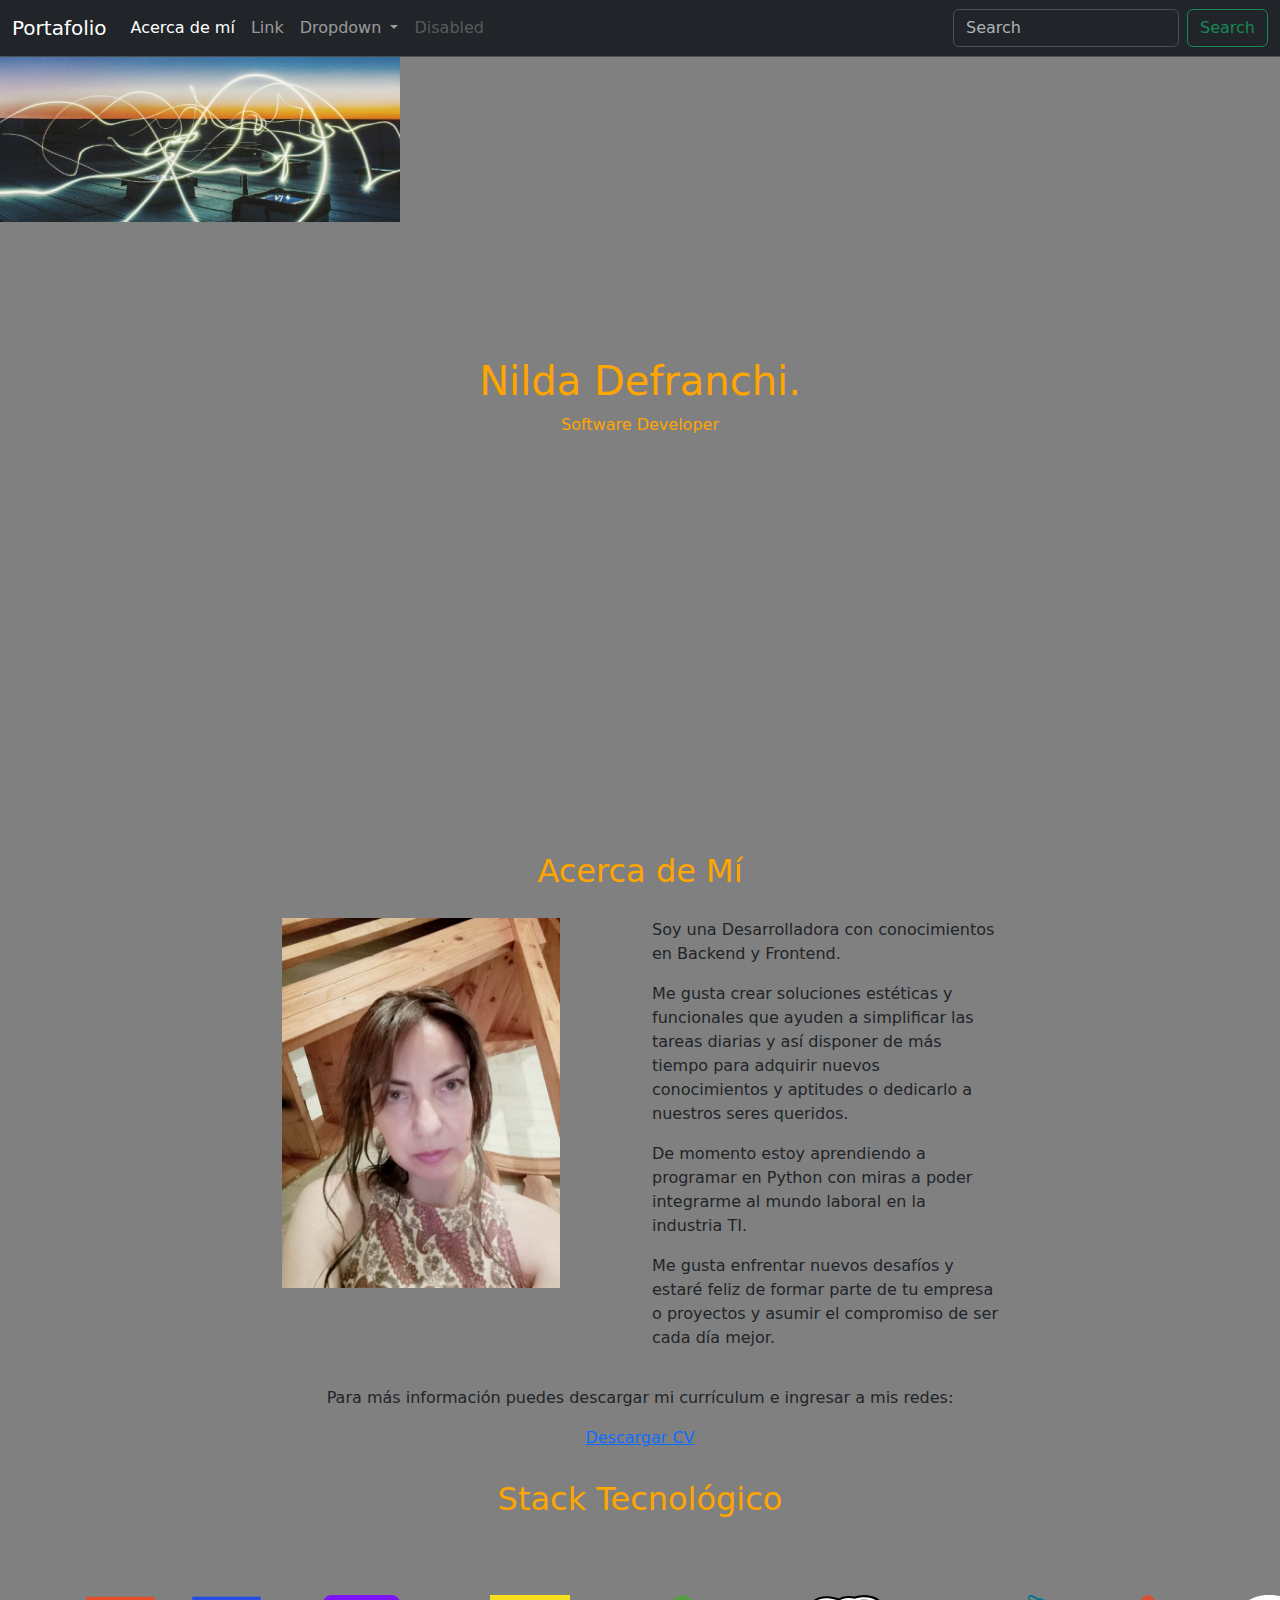
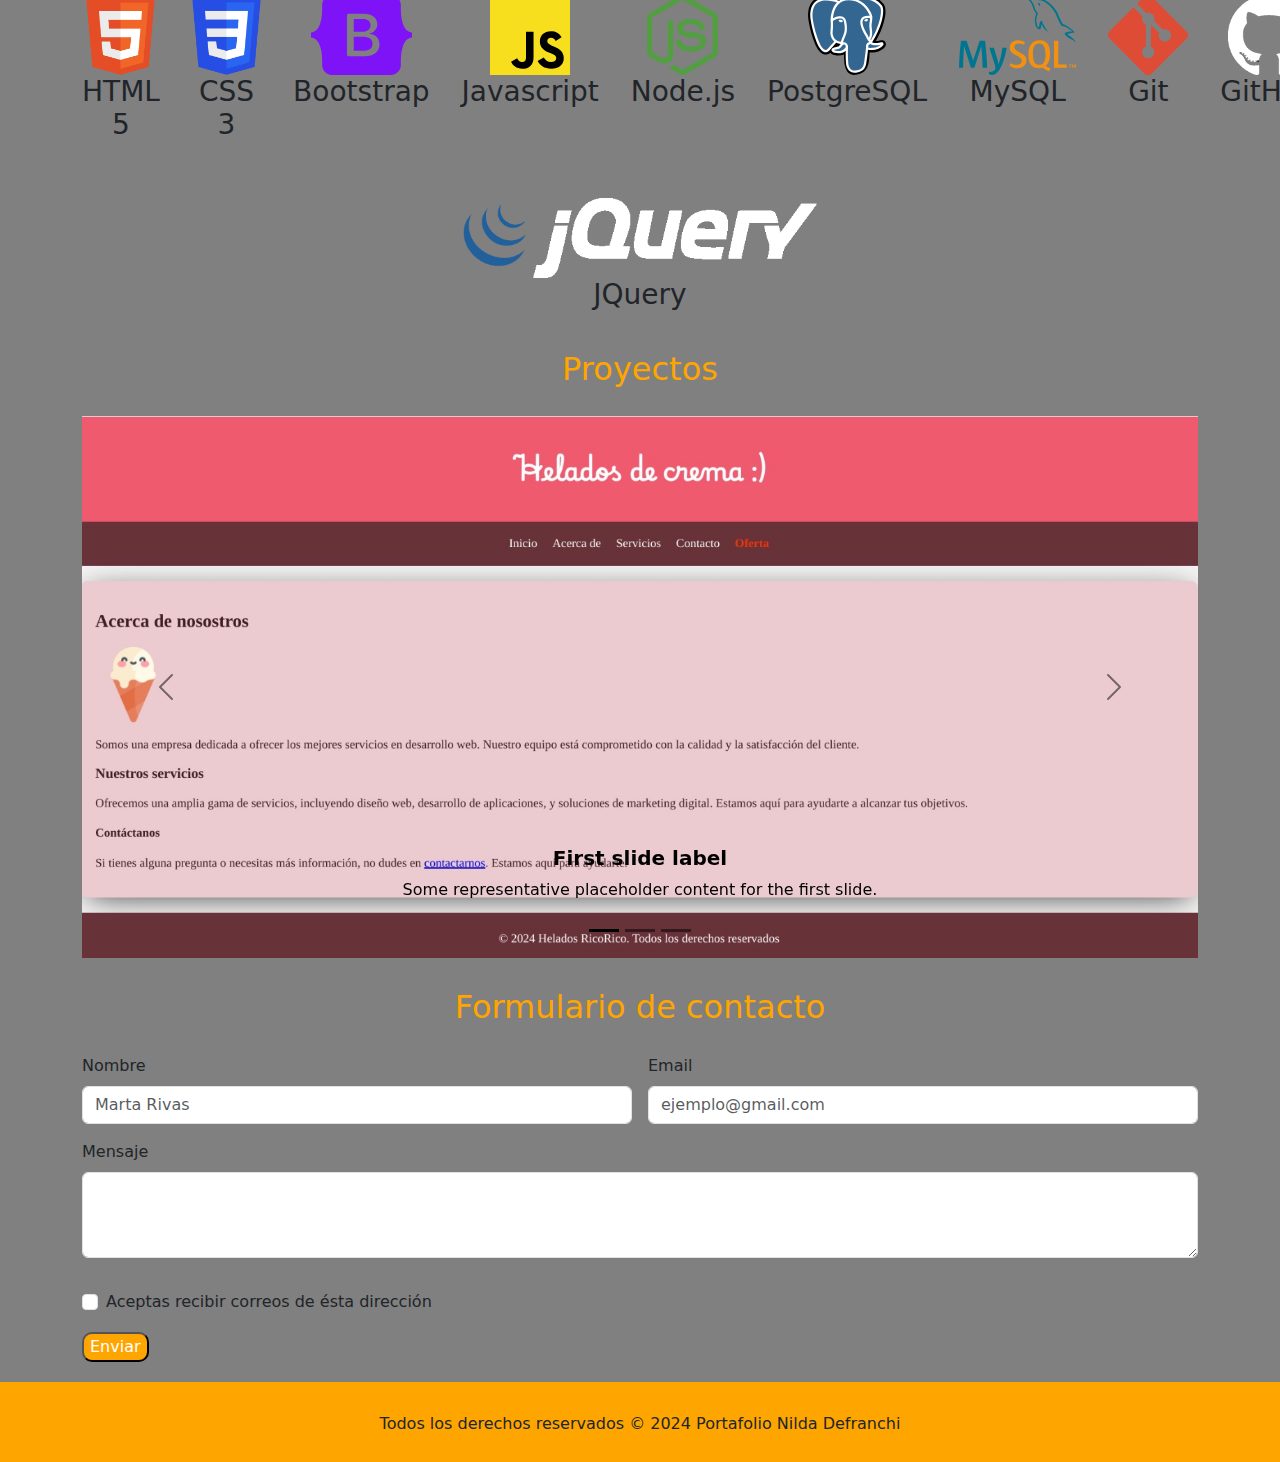
==== index.html @ 5017a4e5 "primer commit" ====
<!DOCTYPE html>
<html lang="en">
<head>
    <meta charset="UTF-8">
    <meta http-equiv="X-UA-Compatible" content="IE=edge">
    <meta name="viewport" content="width=device-width, initial-scale=1.0">
    <title>Portafolio-bootstrap</title>

    <!-- link cdn bootstrap css -->
    <link href="https://cdn.jsdelivr.net/npm/bootstrap@5.3.3/dist/css/bootstrap.min.css" rel="stylesheet" integrity="sha384-QWTKZyjpPEjISv5WaRU9OFeRpok6YctnYmDr5pNlyT2bRjXh0JMhjY6hW+ALEwIH" crossorigin="anonymous">
    
    <!-- link css -->
    <link rel="stylesheet" href="./assets/gris.css">
</head>
<body>
    <!-- navegacion -->
    <nav class="navbar navbar-expand-lg bg-dark border-bottom border-body" data-bs-theme="dark">
        <div class="container-fluid">
            <a class="navbar-brand" href="#">Portafolio</a>
            <button class="navbar-toggler" type="button" data-bs-toggle="collapse" data-bs-target="#navbarSupportedContent" aria-controls="navbarSupportedContent" aria-expanded="false" aria-label="Toggle navigation">
                <span class="navbar-toggler-icon"></span>
            </button>
            <div class="collapse navbar-collapse" id="navbarSupportedContent">
                <ul class="navbar-nav me-auto mb-2 mb-lg-0">
                    <li class="nav-item">
                        <a class="nav-link active" aria-current="page" href="#">Acerca de mí</a>
                    </li>
                    <li class="nav-item">
                        <a class="nav-link" href="#">Link</a>
                    </li>
                    <li class="nav-item dropdown">
                        <a class="nav-link dropdown-toggle" href="#" role="button" data-bs-toggle="dropdown" aria-expanded="false">
                        Dropdown
                        </a>
                        <ul class="dropdown-menu">
                            <li><a class="dropdown-item" href="#">Action</a></li>
                            <li><a class="dropdown-item" href="#">Another action</a></li>
                            <li><hr class="dropdown-divider"></li>
                            <li><a class="dropdown-item" href="#">Something else here</a></li>
                        </ul>
                    </li>
                    <li class="nav-item">
                        <a class="nav-link disabled" aria-disabled="true">Disabled</a>
                    </li>
                </ul>
                <form class="d-flex" role="search">
                    <input class="form-control me-2" type="search" placeholder="Search" aria-label="Search">
                    <button class="btn btn-outline-success" type="submit">Search</button>
                </form>
            </div>
        </div>
    </nav>

    <!-- cabecera -->
    <header class="cabecera">
        <div class="textos-inicio">
            <h1>Nilda Defranchi.</h1>
            <p>Software Developer</p>
        </div>
    </header>

    <!-- seccion acerca de mi -->
    <section class="container">
        <div class="encabezados">
            <h2>Acerca de Mí</h2>
        </div>
        <div class=" acerca-de row">
            <div class="col-6">
                <div>
                    <img
                    text-align="center"
                    height= "370"
                    width="auto"
                    loading="lazy"
                    src="assets/img/foto.jpeg"
                    alt="logo"
                />
                </div>
            </div>
            
            <div class="col-6">
                <p>Soy una <span>Desarrolladora</span> con conocimientos en <span>Backend y Frontend</span>.</p>
                <p>Me gusta crear soluciones estéticas y funcionales que ayuden a simplificar las tareas diarias y así disponer de más tiempo para adquirir nuevos conocimientos y aptitudes o dedicarlo a nuestros seres queridos.</p>
                <p>De momento estoy aprendiendo a programar en Python con miras a poder integrarme al mundo laboral en la industria TI.</p>
                <p>Me gusta enfrentar nuevos desafíos y estaré feliz de formar parte de tu empresa o proyectos y asumir el compromiso de ser cada día mejor.</p>
            </div>

            <div class="container-redes">
                <p>Para más información puedes descargar mi currículum e ingresar a mis redes:</p>
                <a href="https://www.linkedin.com/in/nildadefranchi/" target="_blank"><i class="fa-brands fa-linkedin"></i></a>
                <a href="https://github.com/ndef10" target="_blank"><i class="fa-brands fa-github"></i></a>                
                <a href="https://wa.me/56933378817" target="_blank"><i class="fa-brands fa-whatsapp"></i></a>
                <a href="assets/pdf/CV- Nilda Defranchi.pdf" target="_blank" download="CV-Nilda Defranchi.pdf" class="btn-banner">Descargar CV</a>
            </div>
        </div>
    </section>

    <!-- seccion habilidades -->
    <section id="habilidades" class="container">
        <div class="encabezados">
            <h2>Stack Tecnológico</h2>
        </div>

        <div class="tecnologias">

            <div class="tecnologia">
                <img loading="lazy" src="assets/img/html-5.png" alt="foto1" />
                <h3>HTML 5</h3>
            </div>

            <div class="tecnologia">
                <img loading="lazy" src="assets/img/css-3.png" alt="foto2" />
                <h3>CSS 3</h3>
            </div>

            <div class="tecnologia">
                <img loading="lazy" src="assets/img/bootstrap (1).svg" alt="foto3" />
                <h3>Bootstrap</h3>
            </div>

            <div class="tecnologia">
                <img loading="lazy" src="assets/img/javascript.svg" alt="foto3" />
                <h3>Javascript</h3>
            </div>

            <div class="tecnologia">
                <img loading="lazy" src="assets/img/nodejs-icon.svg" alt="foto3" />
                <h3>Node.js</h3>
            </div>

            <div class="tecnologia">
                <img loading="lazy" src="assets/img/postgresql.svg" alt="foto3" />
                <h3>PostgreSQL</h3>
            </div>

            <div class="tecnologia">
                <img loading="lazy" src="assets/img/mysql.svg" alt="foto3" />
                <h3>MySQL</h3>
            </div>

            <div class="tecnologia">
                <img loading="lazy" src="assets/img/git-icon.svg" alt="foto3" />
                <h3>Git</h3>
            </div>

            <div class="tecnologia">
                <img loading="lazy" src="assets/img/github-icon.png" alt="foto3" />
                <h3>GitHub</h3>
            </div>

        </div>

        <div class="tecnologias-jquery">
            <div class="tecnologia">
            <img loading="lazy" src="assets/img/jquery.png" alt="foto2" />
            <h3>JQuery</h3>
            </div>  
        </div>

    </section>

    <!-- seccion proyectos -->
    <section class="container">
        <div class="encabezados">
            <h2>Proyectos</h2>
        </div>
        
        <div id="carouselExampleDark" class="carousel carousel-dark slide">
            <div class="carousel-indicators">
                <button type="button" data-bs-target="#carouselExampleDark" data-bs-slide-to="0" class="active" aria-current="true" aria-label="Slide 1"></button>
                <button type="button" data-bs-target="#carouselExampleDark" data-bs-slide-to="1" aria-label="Slide 2"></button>
                <button type="button" data-bs-target="#carouselExampleDark" data-bs-slide-to="2" aria-label="Slide 3"></button>
            </div>
            <div class="carousel-inner">
                <div class="carousel-item active" data-bs-interval="10000">
                <img src="./assets/img/WhatsApp Image 2024-08-18 at 4.07.23 PM.jpeg
                " class="d-block w-100" alt="...">
                <div class="carousel-caption d-none d-md-block">
                    <h5>First slide label</h5>
                    <p>Some representative placeholder content for the first slide.</p>
                </div>
                </div>
                <div class="carousel-item" data-bs-interval="2000">
                <img src="./assets/img/WhatsApp Image 2024-08-18 at 4.08.07 PM.jpeg" class="d-block w-100" alt="...">
                <div class="carousel-caption d-none d-md-block">
                    <h5>Second slide label</h5>
                    <p>Some representative placeholder content for the second slide.</p>
                </div>
                </div>
                <div class="carousel-item">
                <img src="./assets/img/WhatsApp Image 2024-08-18 at 4.08.54 PM.jpeg" class="d-block w-100" alt="...">
                <div class="carousel-caption d-none d-md-block">
                    <h5>Third slide label</h5>
                    <p>Some representative placeholder content for the third slide.</p>
                </div>
                </div>
            </div>
            <button class="carousel-control-prev" type="button" data-bs-target="#carouselExampleDark" data-bs-slide="prev">
                <span class="carousel-control-prev-icon" aria-hidden="true"></span>
                <span class="visually-hidden">Previous</span>
            </button>
            <button class="carousel-control-next" type="button" data-bs-target="#carouselExampleDark" data-bs-slide="next">
                <span class="carousel-control-next-icon" aria-hidden="true"></span>
                <span class="visually-hidden">Next</span>
            </button>
        </div>
    </section>

    <!-- seccion contacto -->
    <section class="container">
        <div class="encabezados">
            <h2>Formulario de contacto</h2>
        </div>
        <form class="row g-3">
            <div class="col-md-6">
                <label for="nombre" class="form-label">Nombre</label>
                <input type="text" class="form-control" placeholder="Marta Rivas" id="nombre">
            </div>
            <div class="col-md-6">
                <label for="email" class="form-label">Email</label>
                <input type="email" class="form-control" placeholder="ejemplo@gmail.com"id="email">
                </div>
                <div class="mb-3">
                <label for="mensaje" class="form-label">Mensaje</label>
                <textarea class="form-control" id="mensaje" rows="3"></textarea>
            </div>
            <div class="col-12">
                <div class="form-check">
                <input class="form-check-input" type="checkbox" id="gridCheck">
                <label class="form-check-label" for="gridCheck">
                    Aceptas recibir correos de ésta dirección
                </label>
                </div>
            </div>
            <div class="col-12">
                <button type="submit" class="botones">Enviar</button>
            </div>
            </form>
    </section>

    <!-- footer -->
    <footer class="footer">
        <p>
        Todos los derechos reservados &copy; 2024 Portafolio Nilda Defranchi
        </p>
    </footer>

    <!-- link cdn bootstrap js -->
    <script src="https://cdn.jsdelivr.net/npm/bootstrap@5.3.3/dist/js/bootstrap.bundle.min.js" integrity="sha384-YvpcrYf0tY3lHB60NNkmXc5s9fDVZLESaAA55NDzOxhy9GkcIdslK1eN7N6jIeHz" crossorigin="anonymous"></script>
</body>
</html>
---- assets/gris.css ----
body {
    background: grey;
  
}

.encabezados {
    text-align: center;
    color: orange;
    padding-bottom: 20px;
    padding-top: 30px;
}

.botones {
    background: orange;
    border-radius: 10px;
    color: white;
}

.footer {
    padding: 10px;
    margin-top: 20px;
    text-align: center;
    background: orange;
}

.footer p {
    padding-top: 20px;
}

.cabecera {
    background: url("./img/cabecera-1.jpeg");
    background-repeat: no-repeat;
    width: 100%;
    height: 85vh;
    text-align: center;
}

.textos-inicio {
    color: orange;
    font-weight: bold;
    padding-top: 300px;
}

.container-redes {
    text-align: center;
    padding-top: 20px;
}

.acerca-de {
    padding-right: 200px;
    padding-left: 200px;
}

@media(max-width:768px){
    .acerca-de {
        padding-right: 0;
        padding-left: 0;
    }

    .acerca-de p{
        /* background: red; */
        flex-direction: column;
        align-items: center;
    }

    .acerca-de .col-6 {
        /* background: yellow; */
        flex: 0 0 100%;
        max-width: 100%;
        text-align: center;

    }

    .acerca-de img {
        padding-bottom: 10px;
        height: "320";
        width: "280"
    }

    span {
        color: orange;
    }
}
/* ---------------------------------------------------------------------------- */


h5 {
    color: black;
    font-weight: bold;
}

p {
    font-weight: 500;  
}

.habilidades {
    padding: 3rem;
    background-color: var(--primario);
    position: relative;
}

.habilidades-contenedor {
    text-align: center;
}

.habilidades-contenedor h2 {
    line-height: 7rem;
    color: var(--secundario);
    padding: 0;
    margin-bottom: 1rem;    
}

.tecnologias {
    display: grid;
    grid-template-columns: repeat(3, 1fr); 
    /* gap: 2rem;  */
}
  
.tecnologia {
    text-align: center; 
}

.tecnologia img {
    width: auto;
    height: 5rem;
    margin-top: 3rem;
    object-fit: cover;
    transition: transform 0.3s ease-in-out;
}

.tecnologia img:hover {
    transform: scale(1.6);
}

.tecnologias h3 {
    display: block;
    color: var(--primario);
} 

.tecnologias-jquery h3 {
    display: block;
    color: var(--primario);
}

@media(min-width:768px){
    .habilidades {
        padding: 5rem 0;
    }

    .habilidades-contenedor h2 {
        padding: 0 25rem;  
    }

    .tecnologias {
        display: grid;
        grid-template-columns: repeat(9, 1fr); 
        gap: 2rem; 
    }

    .tecnologia h3 {
        color: var(--gris);
    }
}
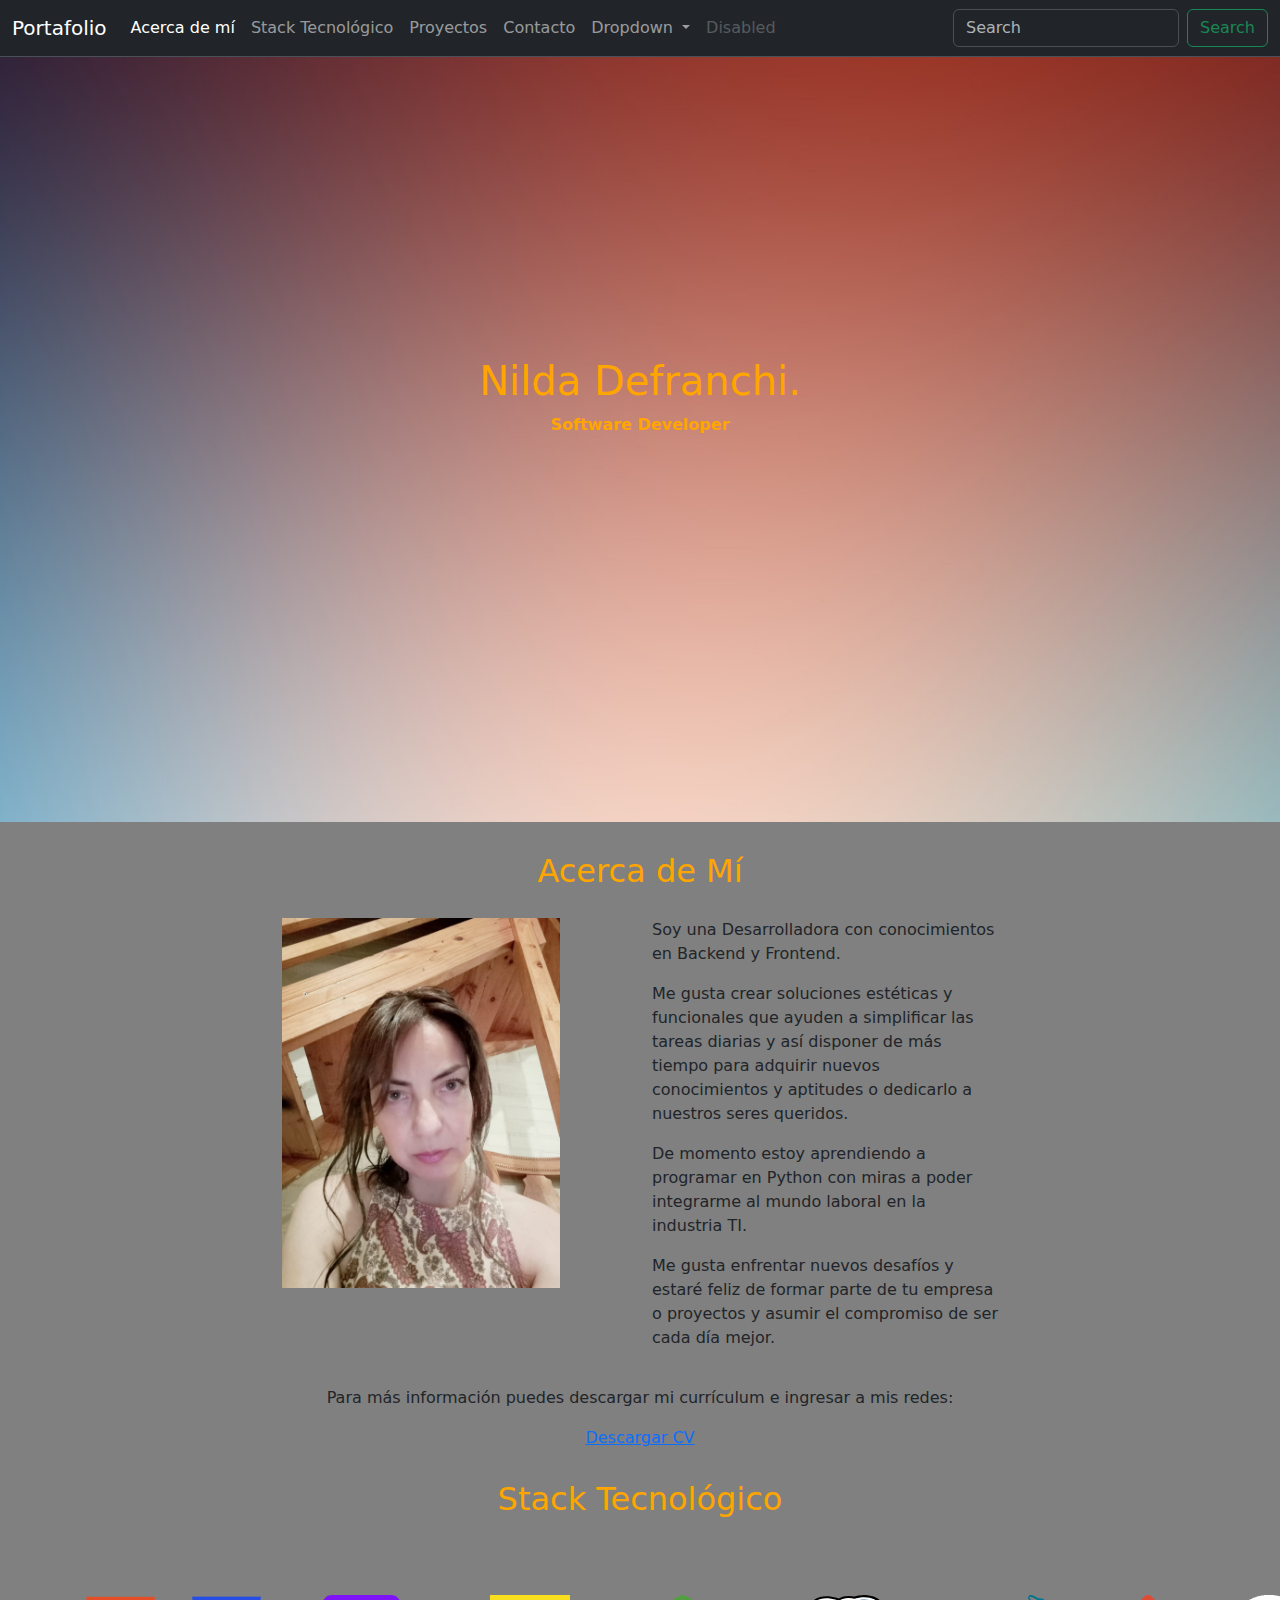
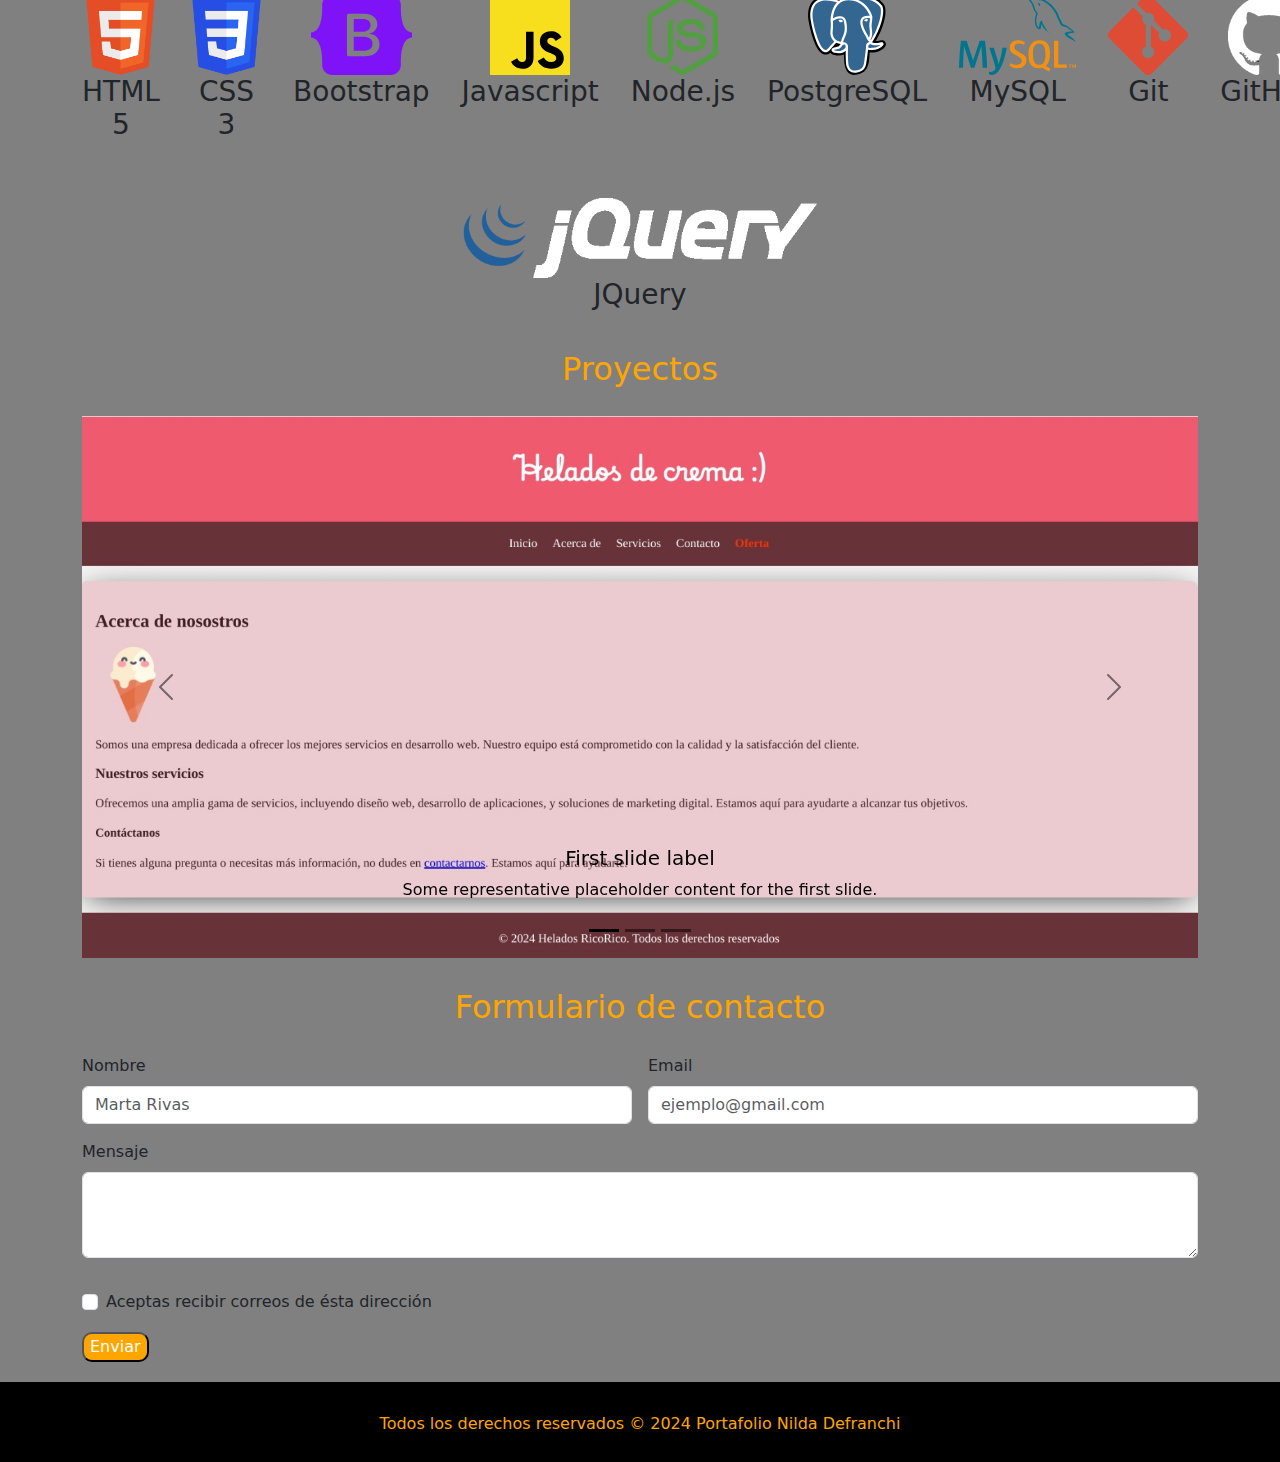
==== commit ba1e83b3: "manito de gato" ====
--- a/index.html
+++ b/index.html
@@ -26,7 +26,13 @@
                         <a class="nav-link active" aria-current="page" href="#">Acerca de mí</a>
                     </li>
                     <li class="nav-item">
-                        <a class="nav-link" href="#">Link</a>
+                        <a class="nav-link" href="#">Stack Tecnológico</a>
+                    </li>
+                    <li class="nav-item">
+                        <a class="nav-link" href="#">Proyectos</a>
+                    </li>
+                    <li class="nav-item">
+                        <a class="nav-link" href="#">Contacto</a>
                     </li>
                     <li class="nav-item dropdown">
                         <a class="nav-link dropdown-toggle" href="#" role="button" data-bs-toggle="dropdown" aria-expanded="false">
--- a/assets/gris.css
+++ b/assets/gris.css
@@ -20,7 +20,8 @@
     padding: 10px;
     margin-top: 20px;
     text-align: center;
-    background: orange;
+    color: orange;
+    background: black;
 }
 
 .footer p {
@@ -28,9 +29,11 @@
 }
 
 .cabecera {
-    background: url("./img/cabecera-1.jpeg");
+    background: url("./img/gradients_11.jpg");
     background-repeat: no-repeat;
-    width: 100%;
+    
+    background-size: cover;
+    width: 100vw;
     height: 85vh;
     text-align: center;
 }
@@ -82,16 +85,6 @@
     }
 }
 /* ---------------------------------------------------------------------------- */
-
-
-h5 {
-    color: black;
-    font-weight: bold;
-}
-
-p {
-    font-weight: 500;  
-}
 
 .habilidades {
     padding: 3rem;
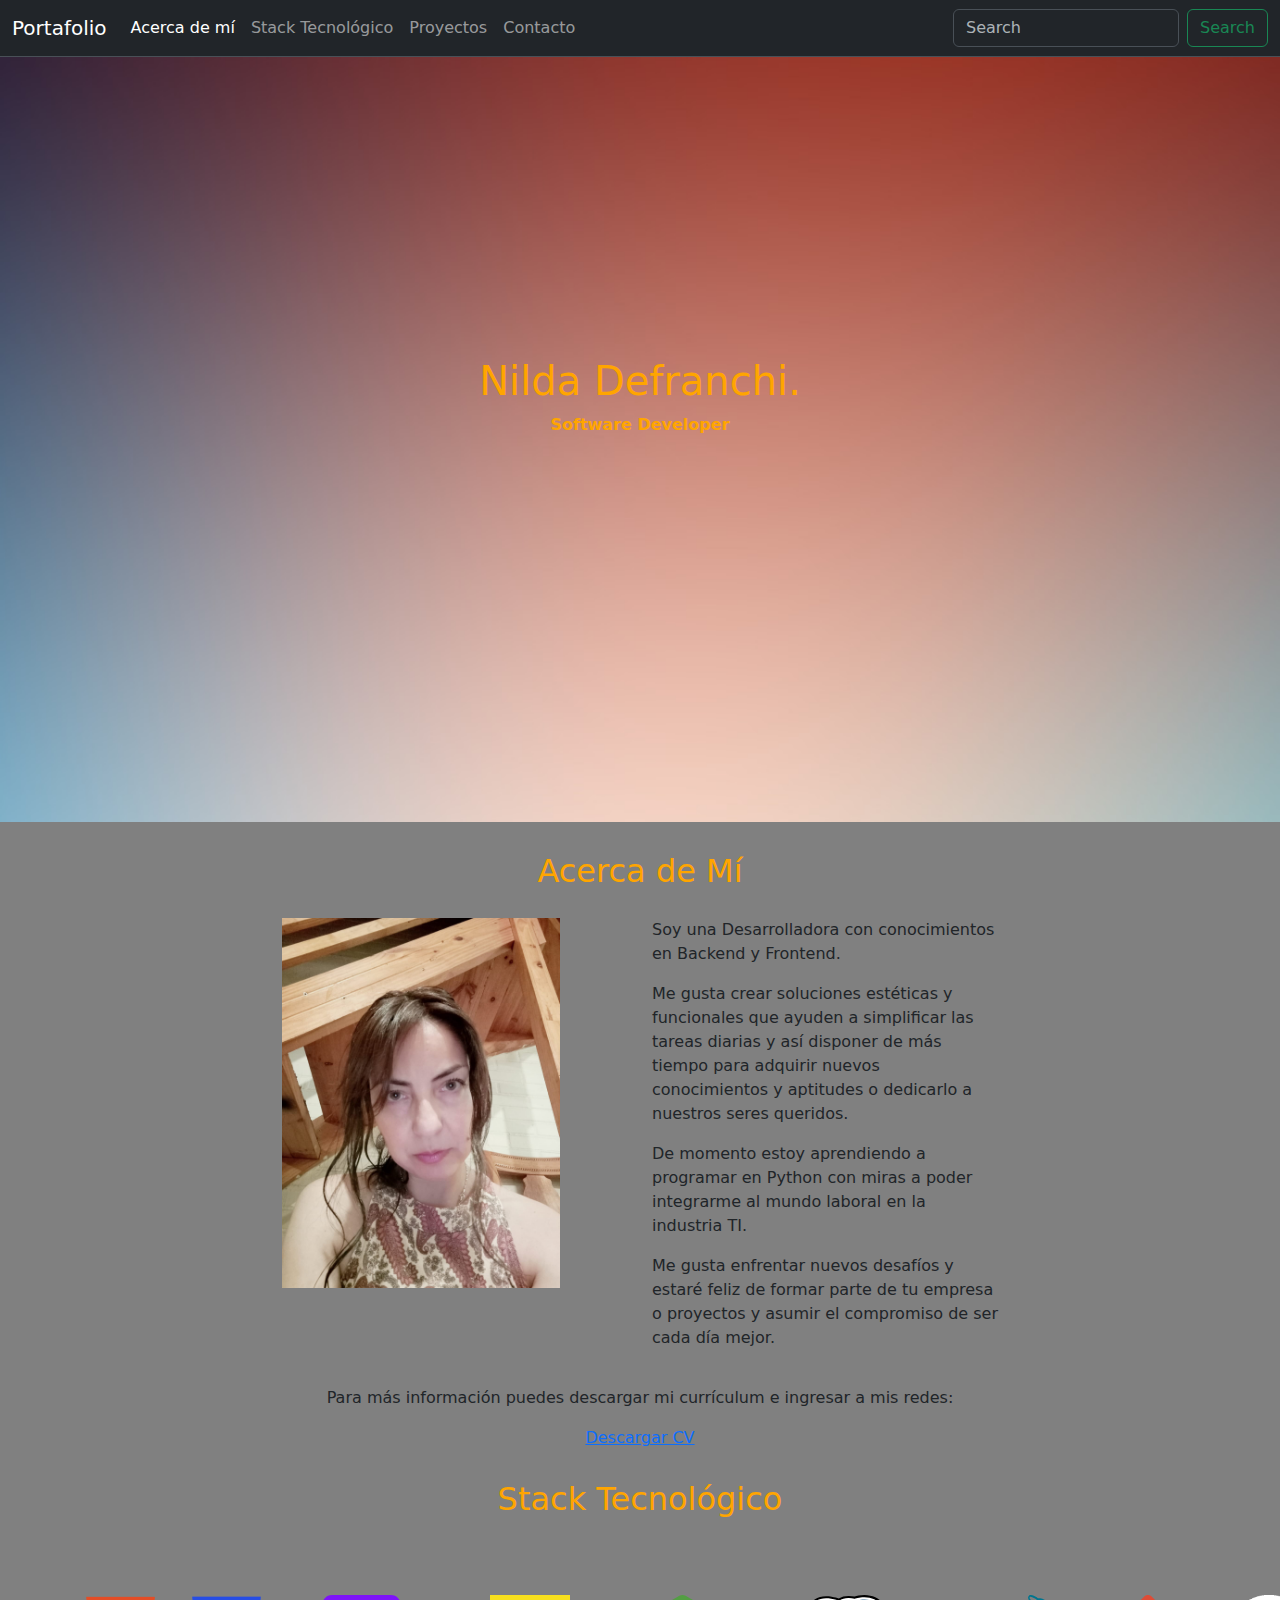
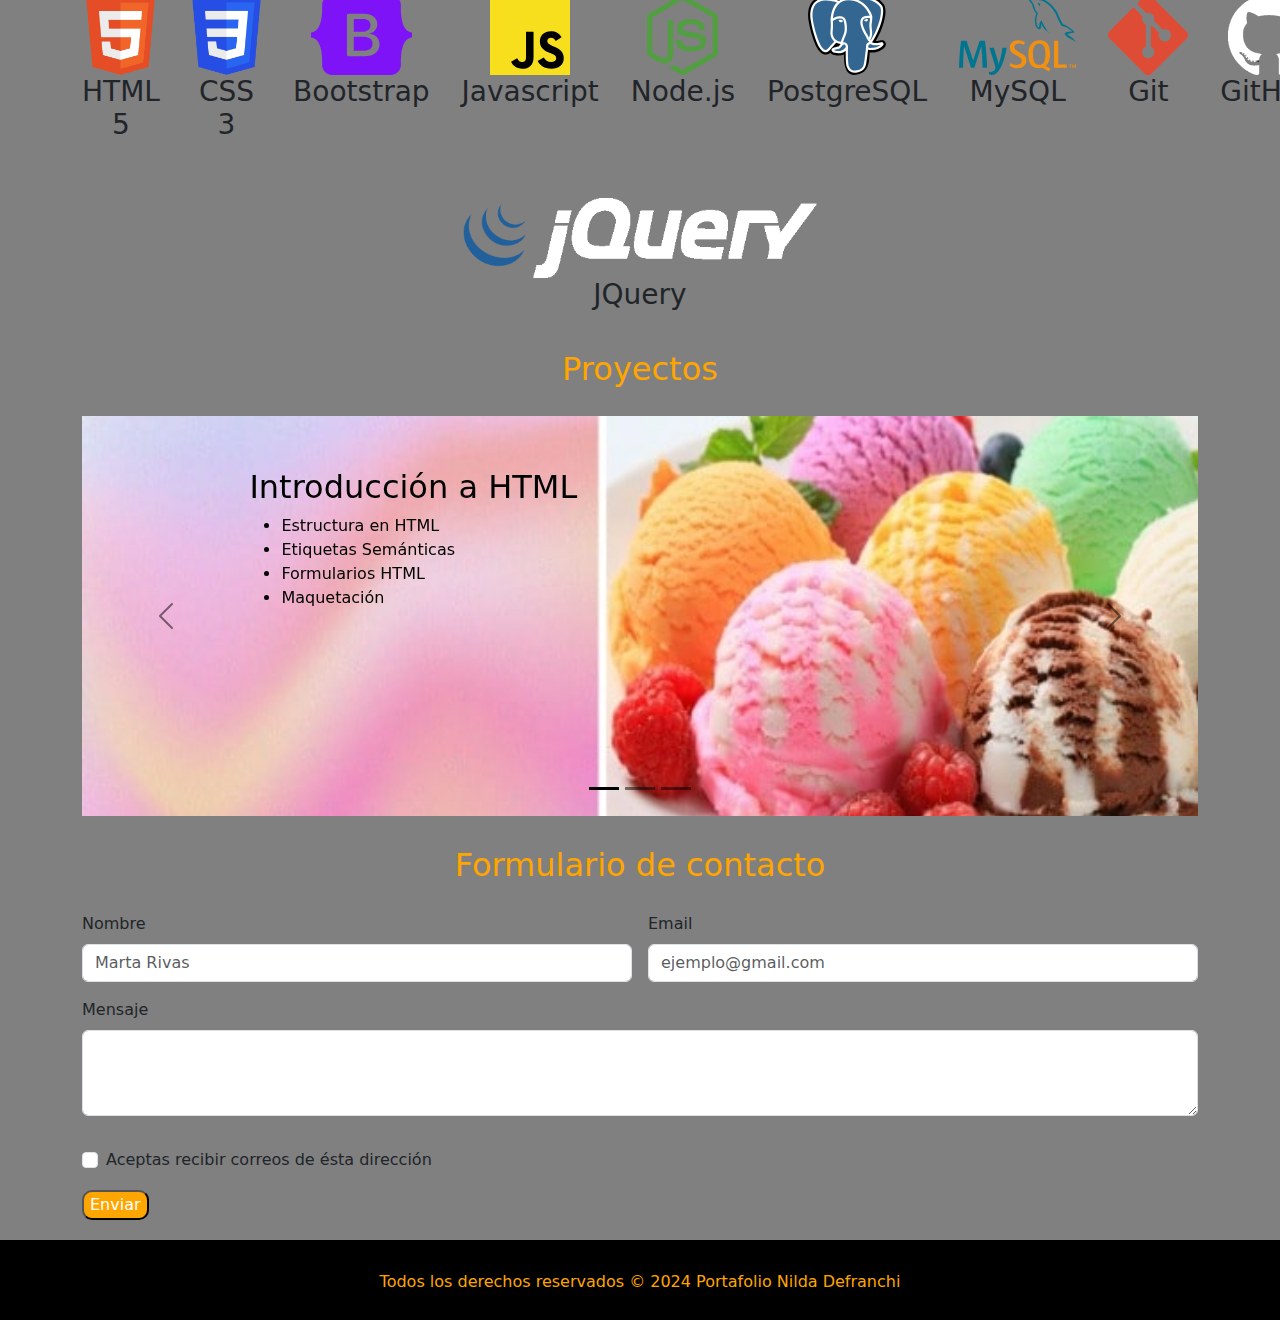
==== commit 7c6dbb8d: "arreglo de carrusel" ====
--- a/index.html
+++ b/index.html
@@ -23,30 +23,16 @@
             <div class="collapse navbar-collapse" id="navbarSupportedContent">
                 <ul class="navbar-nav me-auto mb-2 mb-lg-0">
                     <li class="nav-item">
-                        <a class="nav-link active" aria-current="page" href="#">Acerca de mí</a>
-                    </li>
-                    <li class="nav-item">
-                        <a class="nav-link" href="#">Stack Tecnológico</a>
-                    </li>
-                    <li class="nav-item">
-                        <a class="nav-link" href="#">Proyectos</a>
-                    </li>
-                    <li class="nav-item">
-                        <a class="nav-link" href="#">Contacto</a>
-                    </li>
-                    <li class="nav-item dropdown">
-                        <a class="nav-link dropdown-toggle" href="#" role="button" data-bs-toggle="dropdown" aria-expanded="false">
-                        Dropdown
-                        </a>
-                        <ul class="dropdown-menu">
-                            <li><a class="dropdown-item" href="#">Action</a></li>
-                            <li><a class="dropdown-item" href="#">Another action</a></li>
-                            <li><hr class="dropdown-divider"></li>
-                            <li><a class="dropdown-item" href="#">Something else here</a></li>
-                        </ul>
-                    </li>
-                    <li class="nav-item">
-                        <a class="nav-link disabled" aria-disabled="true">Disabled</a>
+                        <a class="nav-link active" aria-current="page" href="#about">Acerca de mí</a>
+                    </li>
+                    <li class="nav-item">
+                        <a class="nav-link" href="#habilidades">Stack Tecnológico</a>
+                    </li>
+                    <li class="nav-item">
+                        <a class="nav-link" href="#proyectos">Proyectos</a>
+                    </li>
+                    <li class="nav-item">
+                        <a class="nav-link" href="#contacto">Contacto</a>
                     </li>
                 </ul>
                 <form class="d-flex" role="search">
@@ -66,7 +52,7 @@
     </header>
 
     <!-- seccion acerca de mi -->
-    <section class="container">
+    <section id="about" class="container">
         <div class="encabezados">
             <h2>Acerca de Mí</h2>
         </div>
@@ -166,7 +152,7 @@
     </section>
 
     <!-- seccion proyectos -->
-    <section class="container">
+    <section id="proyectos" class="container">
         <div class="encabezados">
             <h2>Proyectos</h2>
         </div>
@@ -179,25 +165,45 @@
             </div>
             <div class="carousel-inner">
                 <div class="carousel-item active" data-bs-interval="10000">
-                <img src="./assets/img/WhatsApp Image 2024-08-18 at 4.07.23 PM.jpeg
-                " class="d-block w-100" alt="...">
+                <img src="./assets/img/bannerhelado-min.jpeg"class="d-block w-100" alt="...">
                 <div class="carousel-caption d-none d-md-block">
-                    <h5>First slide label</h5>
-                    <p>Some representative placeholder content for the first slide.</p>
+                    <div class="tareas">
+                        <h2>Introducción a HTML</h2>
+                        <ul>
+                            <li>Estructura en HTML</li>
+                            <li>Etiquetas Semánticas</li>
+                            <li>Formularios HTML</li>
+                            <li>Maquetación</li>
+                        </ul>
+                    </div>
                 </div>
                 </div>
                 <div class="carousel-item" data-bs-interval="2000">
-                <img src="./assets/img/WhatsApp Image 2024-08-18 at 4.08.07 PM.jpeg" class="d-block w-100" alt="...">
+                <img src="./assets/img/js-kingbanner.png" class="d-block w-100" alt="...">
                 <div class="carousel-caption d-none d-md-block">
-                    <h5>Second slide label</h5>
-                    <p>Some representative placeholder content for the second slide.</p>
+                    <div class="tareas">
+                        <h2> Introducción a Javascript</h2>
+                        <ul>
+                            <li>Control de flujos y objetos</li>
+                            <li>Manipulación de DOM</li>
+                            <li>Jquery para manipulación del DOM</li>
+                            <li>Git y GitHub</li>
+                        </ul>
+                    </div>
                 </div>
                 </div>
                 <div class="carousel-item">
-                <img src="./assets/img/WhatsApp Image 2024-08-18 at 4.08.54 PM.jpeg" class="d-block w-100" alt="...">
+                <img src="./assets/img/clarita.jpg" class="d-block w-100 custom-img" alt="...">
                 <div class="carousel-caption d-none d-md-block">
-                    <h5>Third slide label</h5>
-                    <p>Some representative placeholder content for the third slide.</p>
+                    <div class="tareas">
+                        <h2>Introducción a CSS</h2>
+                        <ul>
+                            <li>Responsividad</li>
+                            <li>Mobile First</li>
+                            <li>Bootstrap I</li>
+                            <li>Bootstrap II</li>
+                        </ul>
+                    </div>
                 </div>
                 </div>
             </div>
@@ -213,11 +219,11 @@
     </section>
 
     <!-- seccion contacto -->
-    <section class="container">
+    <section id="contacto" class="container">
         <div class="encabezados">
             <h2>Formulario de contacto</h2>
         </div>
-        <form class="row g-3">
+        <form id="formulario" class="row g-3">
             <div class="col-md-6">
                 <label for="nombre" class="form-label">Nombre</label>
                 <input type="text" class="form-control" placeholder="Marta Rivas" id="nombre">
@@ -253,5 +259,8 @@
 
     <!-- link cdn bootstrap js -->
     <script src="https://cdn.jsdelivr.net/npm/bootstrap@5.3.3/dist/js/bootstrap.bundle.min.js" integrity="sha384-YvpcrYf0tY3lHB60NNkmXc5s9fDVZLESaAA55NDzOxhy9GkcIdslK1eN7N6jIeHz" crossorigin="anonymous"></script>
+
+    <!-- link js -->
+    <script src="./assets/app.js"></script>
 </body>
 </html>--- a/assets/gris.css
+++ b/assets/gris.css
@@ -1,5 +1,6 @@
 body {
     background: grey;
+    /* margin-left: 0px; */
   
 }
 
@@ -61,7 +62,7 @@
     }
 
     .acerca-de p{
-        /* background: red; */
+        
         flex-direction: column;
         align-items: center;
     }
@@ -84,11 +85,12 @@
         color: orange;
     }
 }
+
+
 /* ---------------------------------------------------------------------------- */
 
 .habilidades {
     padding: 3rem;
-    background-color: var(--primario);
     position: relative;
 }
 
@@ -98,7 +100,6 @@
 
 .habilidades-contenedor h2 {
     line-height: 7rem;
-    color: var(--secundario);
     padding: 0;
     margin-bottom: 1rem;    
 }
@@ -127,22 +128,21 @@
 
 .tecnologias h3 {
     display: block;
-    color: var(--primario);
 } 
 
 .tecnologias-jquery h3 {
     display: block;
-    color: var(--primario);
 }
 
 @media(min-width:768px){
-    .habilidades {
+    /* .habilidades {
         padding: 5rem 0;
     }
 
     .habilidades-contenedor h2 {
         padding: 0 25rem;  
-    }
+        
+    } */
 
     .tecnologias {
         display: grid;
@@ -150,8 +150,22 @@
         gap: 2rem; 
     }
 
-    .tecnologia h3 {
-        color: var(--gris);
-    }
 }
 
+/* ---------------------------------------------------------------------------- */
+
+.tareas {
+    text-align: start;
+    padding-bottom: 150px;
+}
+
+.custom-img {
+    height: 100%;
+    object-fit: cover;
+    transform: scaleX(-1);
+}
+
+.carousel-item {
+    height: 400px;
+}
+
